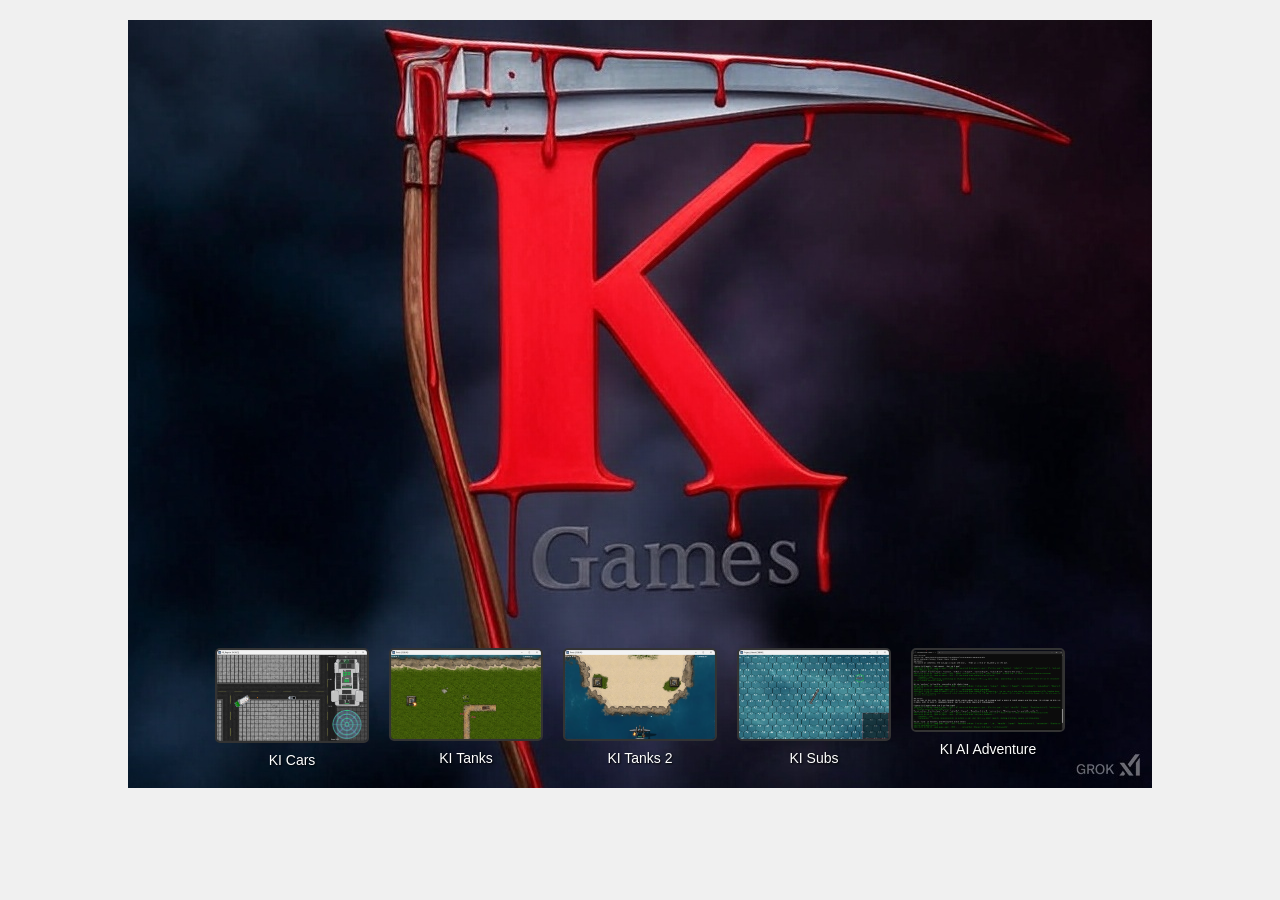
==== index.html @ fd3c0bfd "Whoops.  Forgot to tag it correctly." ====
<!DOCTYPE html>
<html lang="en">
<head>
    <meta charset="UTF-8">
    <meta name="viewport" content="width=device-width, initial-scale=1.0">
    <title>KI Games</title>
    <style>
        body {
            text-align: center;
            font-family: Arial, sans-serif;
            margin: 0;
            padding: 20px;
            background-color: #f0f0f0;
        }
        .container {
            position: relative;
            display: inline-block;
            margin: 0 auto;
        }
        .logo {
            max-width: 100%;
            height: auto;
            display: block;
        }
        .thumbnail-container {
            position: absolute;
            bottom: 20px;
            left: 50%;
            transform: translateX(-50%);
            display: flex;
            justify-content: center;
            gap: 20px;
        }
        .thumbnail-wrapper {
            text-align: center;
        }
        .thumbnail {
            max-width: 150px;
            height: auto;
            border: 2px solid #333;
            border-radius: 5px;
            cursor: pointer;
        }
        .caption {
            margin-top: 5px;
            font-size: 14px;
            color: #fff;
            text-shadow: 1px 1px 2px #000;
        }
        /* Lightbox styles */
        .lightbox {
            display: none;
            position: fixed;
            top: 0;
            left: 0;
            width: 100%;
            height: 100%;
            background-color: rgba(0, 0, 0, 0.8);
            justify-content: center;
            align-items: center;
            z-index: 1000;
        }
        .lightbox img {
            max-width: 90%;
            max-height: 90%;
            border: 5px solid #fff;
            border-radius: 5px;
        }
        .lightbox.active {
            display: flex;
        }
        .close-btn {
            position: absolute;
            top: 20px;
            right: 30px;
            color: #fff;
            font-size: 40px;
            cursor: pointer;
        }
    </style>
</head>
<body>
    <div class="container">
        <img src="images/ki_logo.jpg" alt="KI Games Logo" class="logo">
        <div class="thumbnail-container">
            <div class="thumbnail-wrapper">
                <img src="images/ad_shoot.png" alt="KI Cars" class="thumbnail" onclick="openLightbox('images/ad_shoot.png')">
                <div class="caption">KI Cars</div>
            </div>
            <div class="thumbnail-wrapper">
                <img src="images/tank.png" alt="KI Tanks" class="thumbnail" onclick="openLightbox('images/tank.png')">
                <div class="caption">KI Tanks</div>
            </div>
            <div class="thumbnail-wrapper">
                <img src="images/plane.png" alt="KI Tanks 2" class="thumbnail" onclick="openLightbox('images/plane.png')">
                <div class="caption">KI Tanks 2</div>
            </div>
            <div class="thumbnail-wrapper">
                <img src="images/subs.png" alt="KI Subs" class="thumbnail" onclick="openLightbox('images/subs.png')">
                <div class="caption">KI Subs</div>
            </div>
            <div class="thumbnail-wrapper">
                <img src="images/ai_adventure.png" alt="KI AI Adventure" class="thumbnail" onclick="openLightbox('images/ai_adventure.png')">
                <div class="caption">KI AI Adventure</div>
            </div>
        </div>
    </div>

    <!-- Lightbox -->
    <div class="lightbox" id="lightbox" onclick="closeLightbox()">
        <span class="close-btn" onclick="closeLightbox()">&times;</span>
        <img id="lightbox-img" src="" alt="Enlarged Image">
    </div>

    <script>
        function openLightbox(src) {
            const lightbox = document.getElementById('lightbox');
            const lightboxImg = document.getElementById('lightbox-img');
            lightboxImg.src = src;
            lightbox.classList.add('active');
        }

        function closeLightbox() {
            const lightbox = document.getElementById('lightbox');
            lightbox.classList.remove('active');
        }
    </script>
</body>
</html>
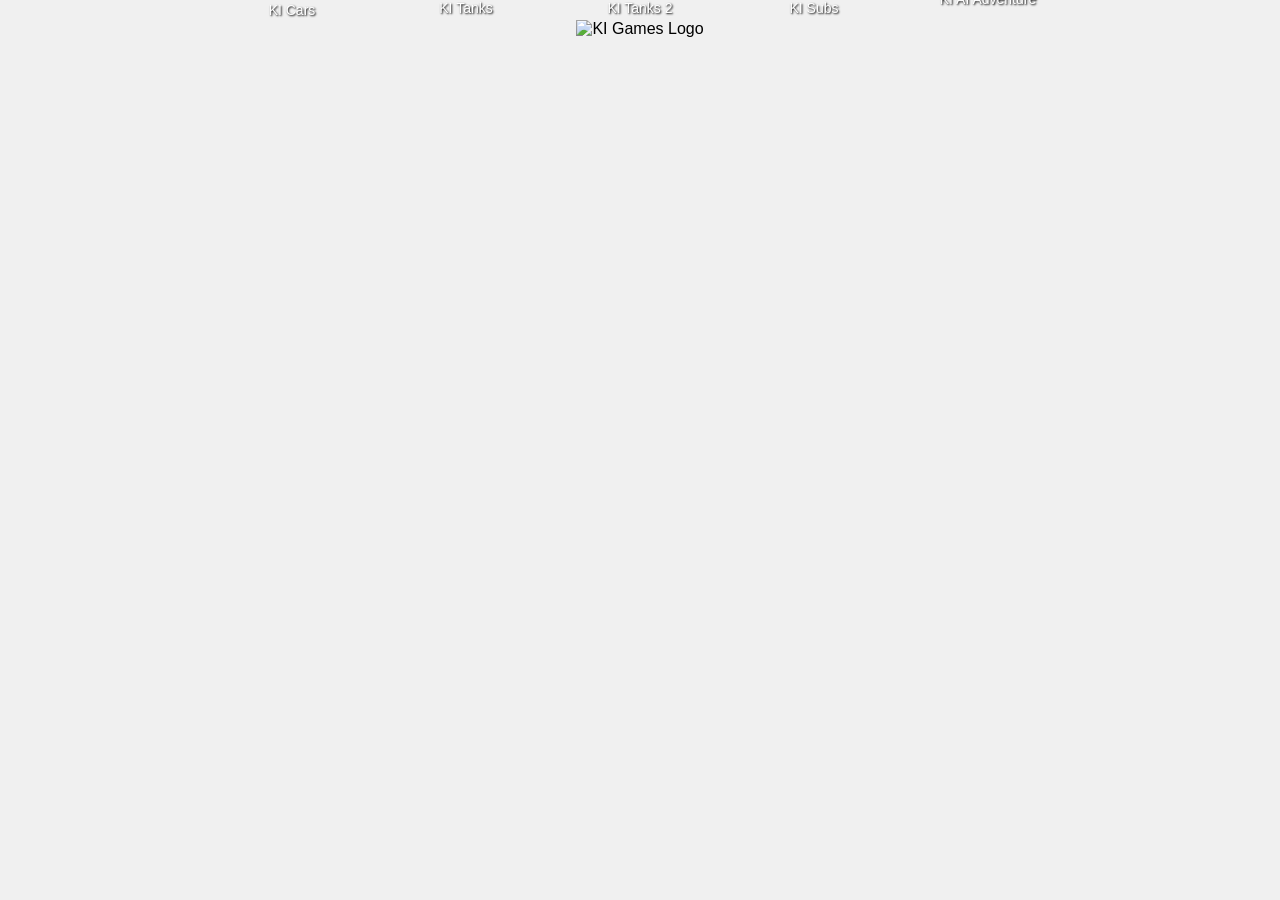
==== commit 1158ebff: "Updated logo." ====
--- a/index.html
+++ b/index.html
@@ -81,7 +81,7 @@
 </head>
 <body>
     <div class="container">
-        <img src="images/ki_logo.jpg" alt="KI Games Logo" class="logo">
+        <img src="images/ki_neo.jpg" alt="KI Games Logo" class="logo">
         <div class="thumbnail-container">
             <div class="thumbnail-wrapper">
                 <img src="images/ad_shoot.png" alt="KI Cars" class="thumbnail" onclick="openLightbox('images/ad_shoot.png')">
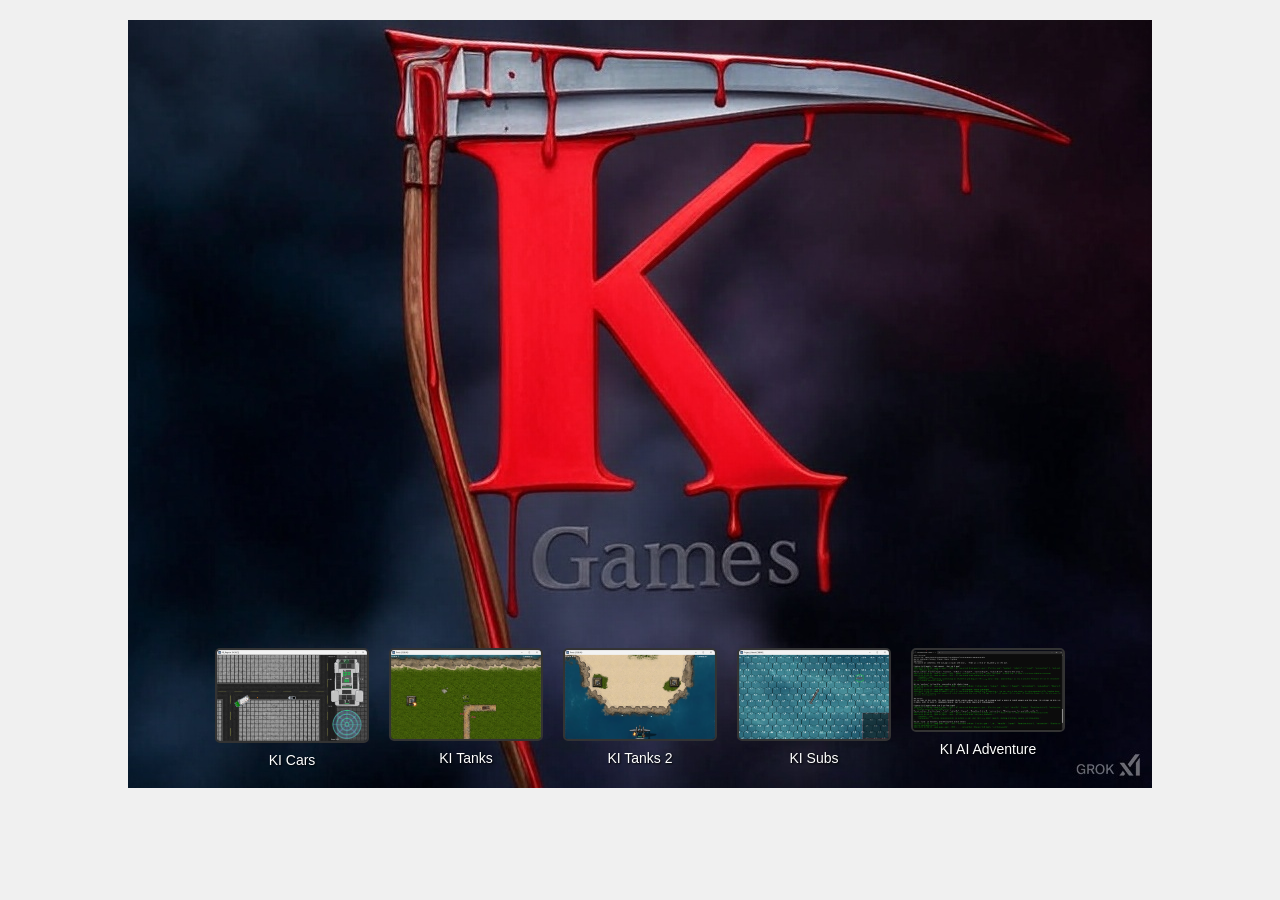
==== commit 3e20c171: "Revert logo image due to issues on the live site." ====
--- a/index.html
+++ b/index.html
@@ -81,7 +81,7 @@
 </head>
 <body>
     <div class="container">
-        <img src="images/ki_neo.jpg" alt="KI Games Logo" class="logo">
+        <img src="images/ki_logo.jpg" alt="KI Games Logo" class="logo">
         <div class="thumbnail-container">
             <div class="thumbnail-wrapper">
                 <img src="images/ad_shoot.png" alt="KI Cars" class="thumbnail" onclick="openLightbox('images/ad_shoot.png')">
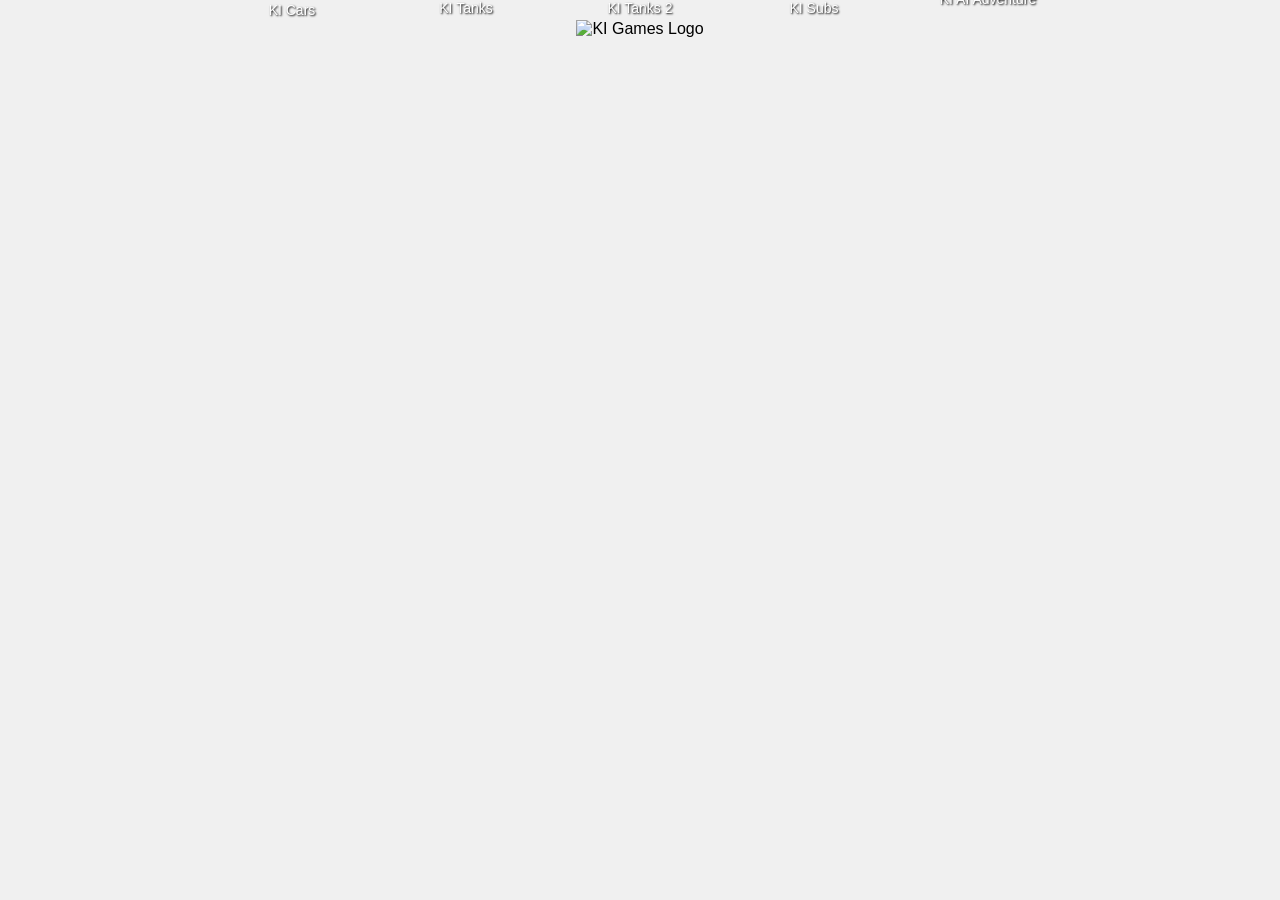
==== commit af0a62b9: "Revise the logo for size and loadability." ====
--- a/index.html
+++ b/index.html
@@ -81,7 +81,7 @@
 </head>
 <body>
     <div class="container">
-        <img src="images/ki_logo.jpg" alt="KI Games Logo" class="logo">
+        <img src="images/ki_neo_small.jpg" alt="KI Games Logo" class="logo">
         <div class="thumbnail-container">
             <div class="thumbnail-wrapper">
                 <img src="images/ad_shoot.png" alt="KI Cars" class="thumbnail" onclick="openLightbox('images/ad_shoot.png')">
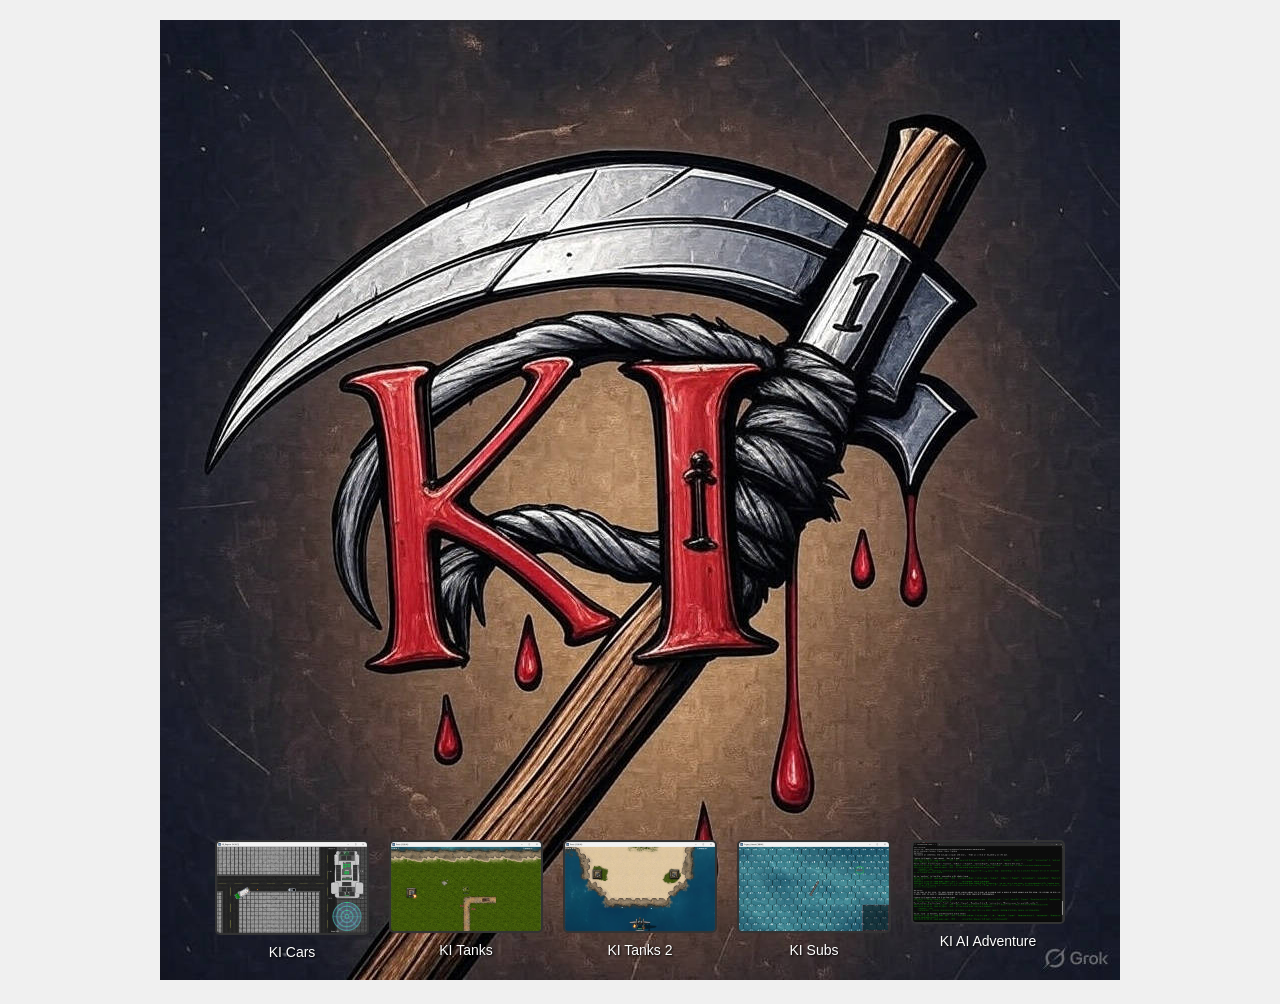
==== commit b4a4088d: "Might be case sensitive?" ====
--- a/index.html
+++ b/index.html
@@ -81,7 +81,7 @@
 </head>
 <body>
     <div class="container">
-        <img src="images/ki_neo_small.jpg" alt="KI Games Logo" class="logo">
+        <img src="images/KI_neo_small.jpg" alt="KI Games Logo" class="logo">
         <div class="thumbnail-container">
             <div class="thumbnail-wrapper">
                 <img src="images/ad_shoot.png" alt="KI Cars" class="thumbnail" onclick="openLightbox('images/ad_shoot.png')">
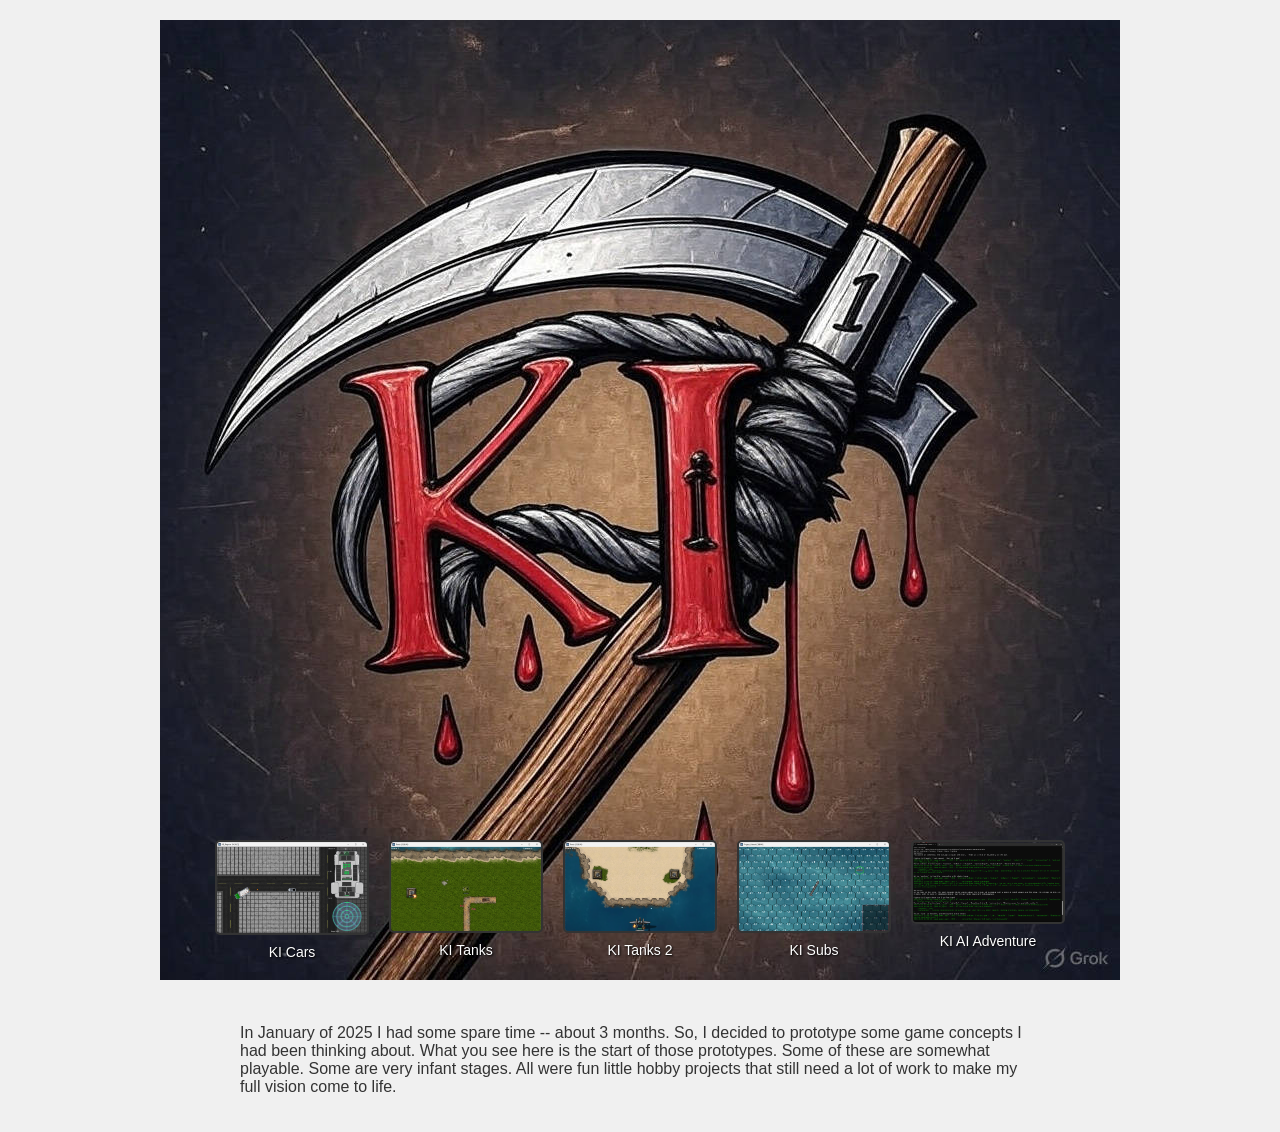
==== commit ba3351c0: "move styles to their own file.  Add description text." ====
--- a/index.html
+++ b/index.html
@@ -4,119 +4,57 @@
     <meta charset="UTF-8">
     <meta name="viewport" content="width=device-width, initial-scale=1.0">
     <title>KI Games</title>
-    <style>
-        body {
-            text-align: center;
-            font-family: Arial, sans-serif;
-            margin: 0;
-            padding: 20px;
-            background-color: #f0f0f0;
-        }
-        .container {
-            position: relative;
-            display: inline-block;
-            margin: 0 auto;
-        }
-        .logo {
-            max-width: 100%;
-            height: auto;
-            display: block;
-        }
-        .thumbnail-container {
-            position: absolute;
-            bottom: 20px;
-            left: 50%;
-            transform: translateX(-50%);
-            display: flex;
-            justify-content: center;
-            gap: 20px;
-        }
-        .thumbnail-wrapper {
-            text-align: center;
-        }
-        .thumbnail {
-            max-width: 150px;
-            height: auto;
-            border: 2px solid #333;
-            border-radius: 5px;
-            cursor: pointer;
-        }
-        .caption {
-            margin-top: 5px;
-            font-size: 14px;
-            color: #fff;
-            text-shadow: 1px 1px 2px #000;
-        }
-        /* Lightbox styles */
-        .lightbox {
-            display: none;
-            position: fixed;
-            top: 0;
-            left: 0;
-            width: 100%;
-            height: 100%;
-            background-color: rgba(0, 0, 0, 0.8);
-            justify-content: center;
-            align-items: center;
-            z-index: 1000;
-        }
-        .lightbox img {
-            max-width: 90%;
-            max-height: 90%;
-            border: 5px solid #fff;
-            border-radius: 5px;
-        }
-        .lightbox.active {
-            display: flex;
-        }
-        .close-btn {
-            position: absolute;
-            top: 20px;
-            right: 30px;
-            color: #fff;
-            font-size: 40px;
-            cursor: pointer;
-        }
-    </style>
+    <link rel="stylesheet" href="styles.css">
 </head>
 <body>
     <div class="container">
         <img src="images/KI_neo_small.jpg" alt="KI Games Logo" class="logo">
         <div class="thumbnail-container">
             <div class="thumbnail-wrapper">
-                <img src="images/ad_shoot.png" alt="KI Cars" class="thumbnail" onclick="openLightbox('images/ad_shoot.png')">
+                <img src="images/ad_shoot.png" alt="KI Cars" class="thumbnail" data-desc="My little entry into the GTA genre." onclick="openLightbox('images/ad_shoot.png', this.dataset.desc)">
                 <div class="caption">KI Cars</div>
             </div>
             <div class="thumbnail-wrapper">
-                <img src="images/tank.png" alt="KI Tanks" class="thumbnail" onclick="openLightbox('images/tank.png')">
+                <img src="images/tank.png" alt="KI Tanks" class="thumbnail" data-desc="In the honor of top-down (e.g. Metal Gear) style." onclick="openLightbox('images/tank.png', this.dataset.desc)">
                 <div class="caption">KI Tanks</div>
             </div>
             <div class="thumbnail-wrapper">
-                <img src="images/plane.png" alt="KI Tanks 2" class="thumbnail" onclick="openLightbox('images/plane.png')">
+                <img src="images/plane.png" alt="KI Tanks 2" class="thumbnail" data-desc="Multiple levels with different vehicles." onclick="openLightbox('images/plane.png', this.dataset.desc)">
                 <div class="caption">KI Tanks 2</div>
             </div>
             <div class="thumbnail-wrapper">
-                <img src="images/subs.png" alt="KI Subs" class="thumbnail" onclick="openLightbox('images/subs.png')">
+                <img src="images/subs.png" alt="KI Subs" class="thumbnail" data-desc="Sub and surface naval warfare with accoustic signature modeling." onclick="openLightbox('images/subs.png', this.dataset.desc)">
                 <div class="caption">KI Subs</div>
             </div>
             <div class="thumbnail-wrapper">
-                <img src="images/ai_adventure.png" alt="KI AI Adventure" class="thumbnail" onclick="openLightbox('images/ai_adventure.png')">
+                <img src="images/ai_adventure.png" alt="KI AI Adventure" class="thumbnail" data-desc="Multi-agent AI-driven text-based adventure game." onclick="openLightbox('images/ai_adventure.png', this.dataset.desc)">
                 <div class="caption">KI AI Adventure</div>
             </div>
         </div>
     </div>
 
+    <div class="company-description">
+        <p>In January of 2025 I had some spare time -- about 3 months.  So, I decided to prototype some game concepts I had been thinking about.
+        What you see here is the start of those prototypes.  Some of these are somewhat playable.  Some are very infant stages.  All were fun
+        little hobby projects that still need a lot of work to make my full vision come to life.</p>
+    </div>
+
     <!-- Lightbox -->
     <div class="lightbox" id="lightbox" onclick="closeLightbox()">
         <span class="close-btn" onclick="closeLightbox()">&times;</span>
-        <img id="lightbox-img" src="" alt="Enlarged Image">
+        <div class="lightbox-content">
+            <img id="lightbox-img" src="" alt="Enlarged Image">
+            <div id="lightbox-desc" class="lightbox-desc"></div>
+        </div>
     </div>
 
     <script>
-        function openLightbox(src) {
+        function openLightbox(src, desc) {
             const lightbox = document.getElementById('lightbox');
             const lightboxImg = document.getElementById('lightbox-img');
+            const lightboxDesc = document.getElementById('lightbox-desc');
             lightboxImg.src = src;
+            lightboxDesc.textContent = desc;
             lightbox.classList.add('active');
         }
 
--- a/styles.css
+++ b/styles.css
@@ -0,0 +1,111 @@
+/* styles.css */
+
+body {
+    text-align: center;
+    font-family: Arial, sans-serif;
+    margin: 0;
+    padding: 20px;
+    background-color: #f0f0f0;
+}
+
+.container {
+    position: relative;
+    display: inline-block;
+    margin: 0 auto;
+}
+
+.logo {
+    max-width: 100%;
+    height: auto;
+    display: block;
+}
+
+.thumbnail-container {
+    position: absolute;
+    bottom: 20px;
+    left: 50%;
+    transform: translateX(-50%);
+    display: flex;
+    justify-content: center;
+    gap: 20px;
+}
+
+.thumbnail-wrapper {
+    text-align: center;
+}
+
+.thumbnail {
+    max-width: 150px;
+    height: auto;
+    border: 2px solid #333;
+    border-radius: 5px;
+    cursor: pointer;
+}
+
+.caption {
+    margin-top: 5px;
+    font-size: 14px;
+    color: #fff;
+    text-shadow: 1px 1px 2px #000;
+}
+
+/* Company description styles */
+.company-description {
+    margin-top: 40px;
+    max-width: 800px;
+    margin-left: auto;
+    margin-right: auto;
+    text-align: left;
+    font-size: 16px;
+    color: #333;
+}
+
+/* Lightbox styles */
+.lightbox {
+    display: none;
+    position: fixed;
+    top: 0;
+    left: 0;
+    width: 100%;
+    height: 100%;
+    background-color: rgba(0, 0, 0, 0.8);
+    justify-content: center;
+    align-items: center;
+    z-index: 1000;
+}
+
+.lightbox-content {
+    display: flex;
+    flex-direction: column;
+    align-items: center;
+    max-width: 90%;
+    max-height: 90%;
+}
+
+.lightbox img {
+    max-width: 100%;
+    max-height: 70vh; /* Limit image height to leave room for description */
+    border: 5px solid #fff;
+    border-radius: 5px;
+}
+
+.lightbox-desc {
+    margin-top: 20px;
+    color: #fff;
+    font-size: 16px;
+    max-width: 80%;
+    text-align: center;
+}
+
+.lightbox.active {
+    display: flex;
+}
+
+.close-btn {
+    position: absolute;
+    top: 20px;
+    right: 30px;
+    color: #fff;
+    font-size: 40px;
+    cursor: pointer;
+}
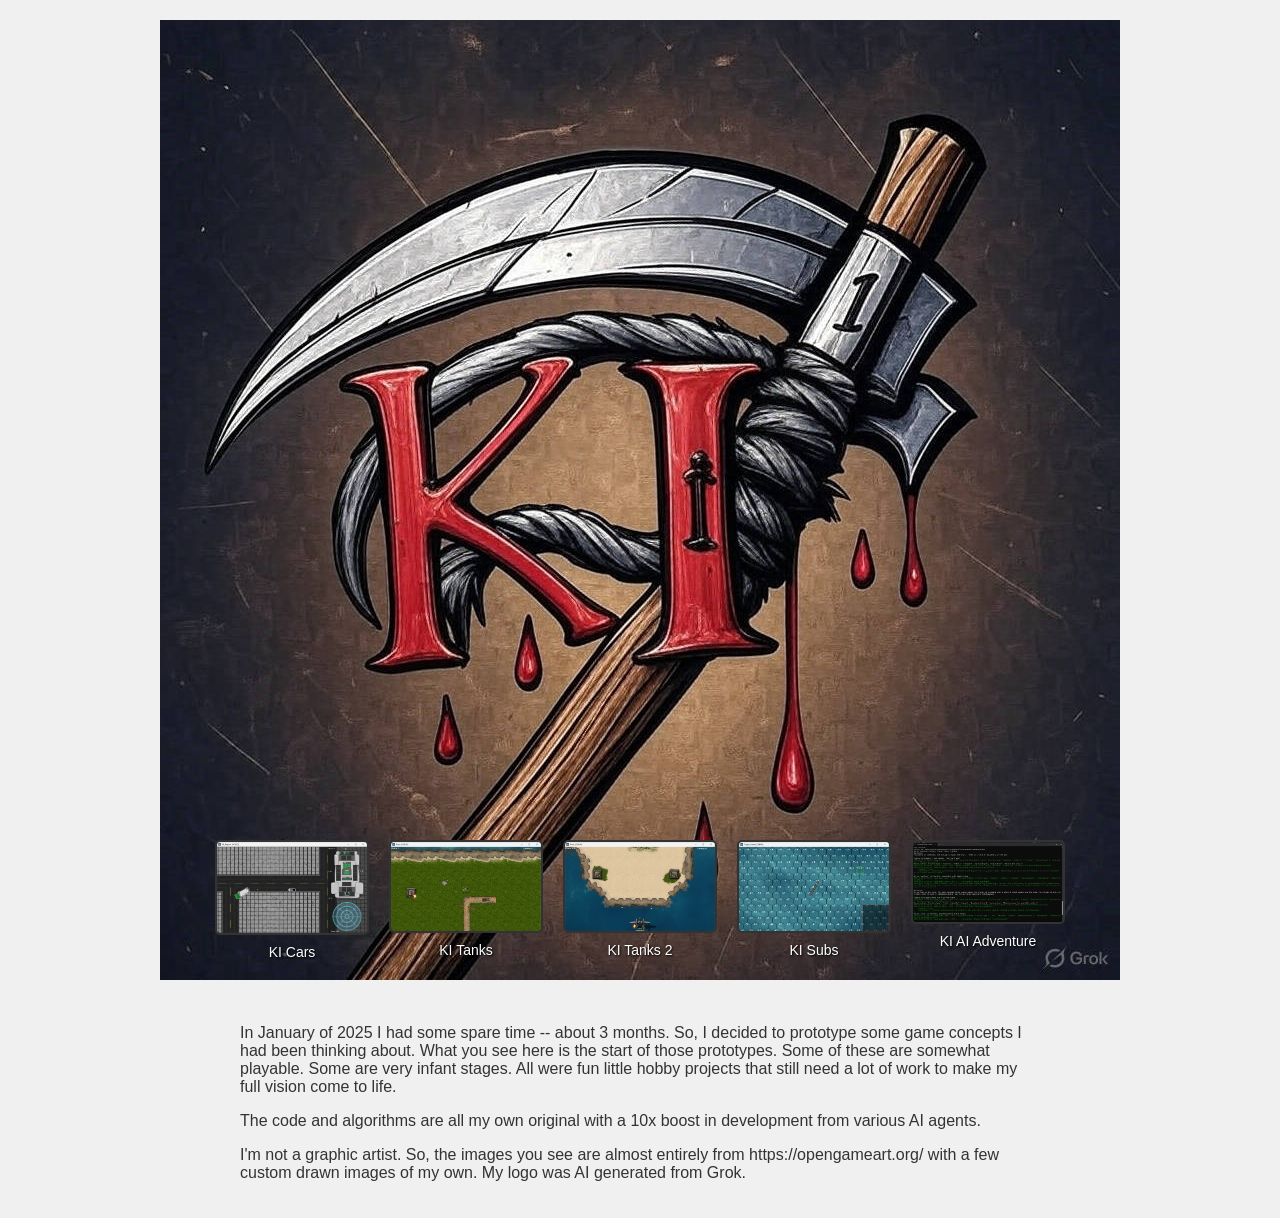
==== commit 51553390: "a little more descriptive text." ====
--- a/index.html
+++ b/index.html
@@ -37,6 +37,9 @@
         <p>In January of 2025 I had some spare time -- about 3 months.  So, I decided to prototype some game concepts I had been thinking about.
         What you see here is the start of those prototypes.  Some of these are somewhat playable.  Some are very infant stages.  All were fun
         little hobby projects that still need a lot of work to make my full vision come to life.</p>
+        <p>The code and algorithms are all my own original with a 10x boost in development from various AI agents.</p>
+        <p>I'm not a graphic artist.  So, the images you see are almost entirely from https://opengameart.org/ with a few custom drawn images of my own.
+        My logo was AI generated from Grok.</p>
     </div>
 
     <!-- Lightbox -->
